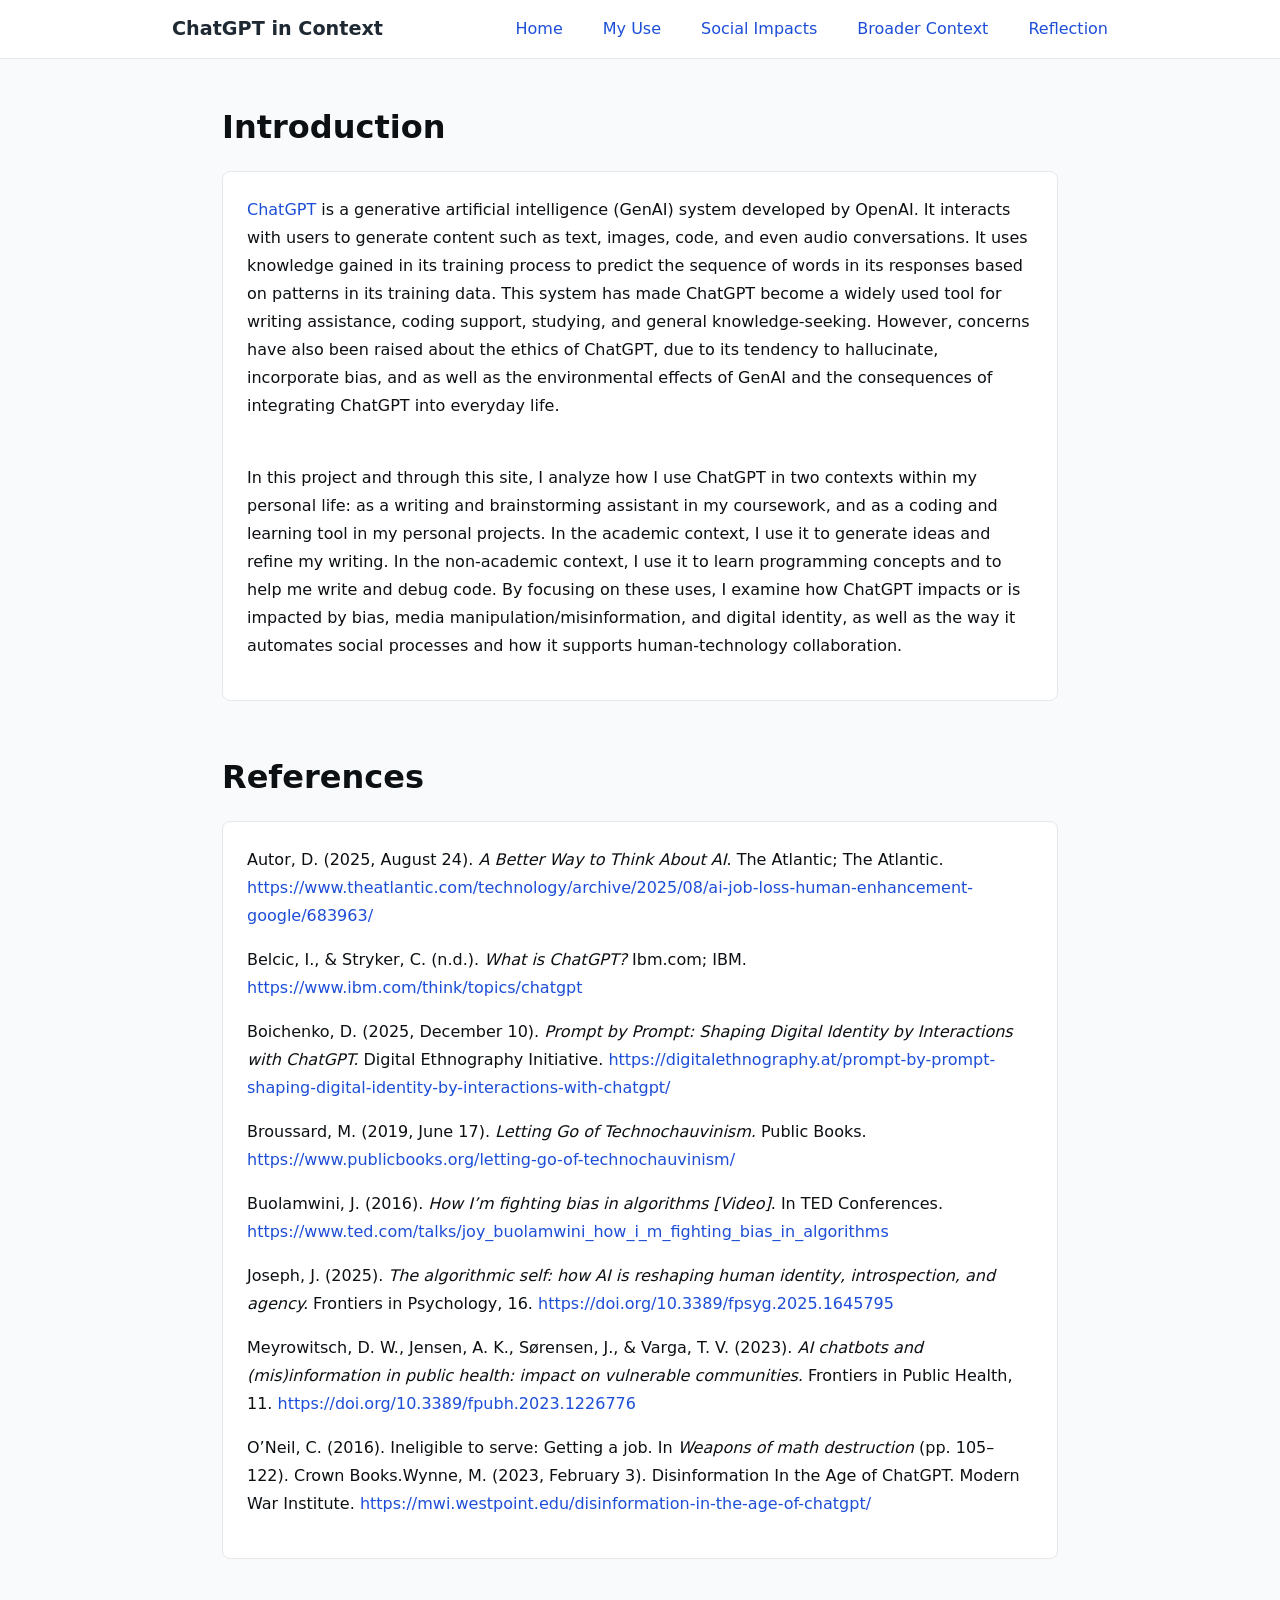
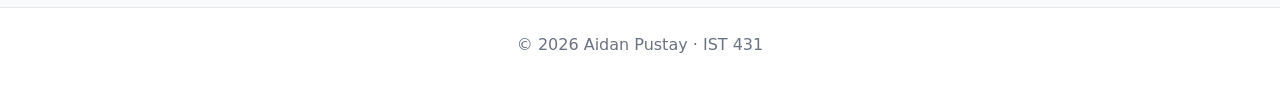
==== index.html @ 18e532a0 "Initial commit" ====
<!DOCTYPE html>
<html lang="en">
<head>
    <meta charset="UTF-8">
    <title>ChatGPT in Context</title>
    <link rel="stylesheet" href="styles.css">
</head>
<body>

<header>
    <nav>
        <h1 class="site-title"><a href="index.html">ChatGPT in Context</a></h1>
        <ul class="nav-links">
            <li><a href="index.html">Home</a></li>
            <li><a href="my-use.html">My Use</a></li>
            <li><a href="social-impacts.html">Social Impacts</a></li>
            <li><a href="broader-context.html">Broader Context</a></li>
            <li><a href="reflection.html">Reflection</a></li>        
        </ul>
    </nav>
</header>

<main>
    <section>
        <h2>Introduction</h2>
        <article>
            <p>
                <a href="https://www.ibm.com/think/topics/chatgpt">ChatGPT</a> is a generative artificial intelligence (GenAI) system developed by OpenAI. It interacts with users 
                to generate content such as text, images, code, and even audio conversations. It uses knowledge gained in its training process
                to predict the sequence of words in its responses based on patterns in its training data. This system has made ChatGPT become a 
                widely used tool for writing assistance, coding support, studying, and general knowledge-seeking. However, concerns have
                also been raised about the ethics of ChatGPT, due to its tendency to hallucinate, incorporate bias, and as well as the environmental
                effects of GenAI and the consequences of integrating ChatGPT into everyday life. 
            </p><br>
            <p>
                In this project and through this site, I analyze how I use ChatGPT in two contexts within my personal life: as a writing and brainstorming 
                assistant in my coursework, and as a coding and learning tool in my personal projects. In the academic context, I use it 
                to generate ideas and refine my writing. In the non-academic context, I use it to learn programming concepts and to help
                me write and debug code. By focusing on these uses, I examine how ChatGPT impacts or is impacted by bias, 
                media manipulation/misinformation, and digital identity, as well as the way it automates social processes and how it supports
                human-technology collaboration. 
            </p>
        </article>

        <br><br>

        <h2>References</h2>
        <article>
            <p>
                Autor, D. (2025, August 24). <i>A Better Way to Think About AI</i>. The Atlantic; The Atlantic. <a href="https://www.theatlantic.com/technology/archive/2025/08/ai-job-loss-human-enhancement-google/683963/">https://www.theatlantic.com/technology/archive/2025/08/ai-job-loss-human-enhancement-google/683963/</a>
            </p>
            <p>
                Belcic, I., & Stryker, C. (n.d.). <i>What is ChatGPT?</i> Ibm.com; IBM. <a href="https://www.ibm.com/think/topics/chatgpt">https://www.ibm.com/think/topics/chatgpt</a>
            </p>
            <p>
                Boichenko, D. (2025, December 10). <i>Prompt by Prompt: Shaping Digital Identity by Interactions with ChatGPT.</i> Digital Ethnography Initiative. <a href="https://digitalethnography.at/prompt-by-prompt-shaping-digital-identity-by-interactions-with-chatgpt/">https://digitalethnography.at/prompt-by-prompt-shaping-digital-identity-by-interactions-with-chatgpt/</a>
            </p>
            <p>    
                Broussard, M. (2019, June 17). <i>Letting Go of Technochauvinism.</i> Public Books. <a href="https://www.publicbooks.org/letting-go-of-technochauvinism/">https://www.publicbooks.org/letting-go-of-technochauvinism/</a>
            </p>
            <p>
                Buolamwini, J. (2016). <i>How I’m fighting bias in algorithms [Video]</i>. In TED Conferences. <a href="https://www.ted.com/talks/joy_buolamwini_how_i_m_fighting_bias_in_algorithms">https://www.ted.com/talks/joy_buolamwini_how_i_m_fighting_bias_in_algorithms</a>
            </p>
            <p>
                Joseph, J. (2025). <i>The algorithmic self: how AI is reshaping human identity, introspection, and agency.</i> Frontiers in Psychology, 16. <a href="https://doi.org/10.3389/fpsyg.2025.1645795">https://doi.org/10.3389/fpsyg.2025.1645795</a>
            </p>
            <p>    
                Meyrowitsch, D. W., Jensen, A. K., Sørensen, J., & Varga, T. V. (2023). <i>AI chatbots and (mis)information in public health: impact on vulnerable communities.</i> Frontiers in Public Health, 11. <a href="https://doi.org/10.3389/fpubh.2023.1226776">https://doi.org/10.3389/fpubh.2023.1226776</a>
            </p>
            <p>
                O’Neil, C. (2016). Ineligible to serve: Getting a job. In <i>Weapons of math destruction</i> (pp. 105–122). Crown Books.Wynne, M. (2023, February 3). Disinformation In the Age of ChatGPT. Modern War Institute. <a href="https://mwi.westpoint.edu/disinformation-in-the-age-of-chatgpt/">https://mwi.westpoint.edu/disinformation-in-the-age-of-chatgpt/</a>
            </p>
        </article>
    </section>
</main>

<footer>
    <p>&copy; 2026 Aidan Pustay · IST 431</p>
</footer>

</body>
</html>
---- styles.css ----
* {
    margin: 0;
    padding: 0;
    box-sizing: border-box;
}
body {
    font-family: "Inter", system-ui, -apple-system, BlinkMacSystemFont, sans-serif;
    line-height: 1.6;
    color: #0c1013;
    background-color: #f9fafb;
    display: flex;
    flex-direction: column;
    min-height: 100vh;
    margin: 0;
}

a {
    color: #1d4ed8;
    text-decoration: none;
}
a:hover {
    text-decoration: underline;
}
header {
    background: #ffffff;
    border-bottom: 1px solid #e5e7eb;
    position: sticky;
    top: 0;
    z-index: 100;
}
nav {
    max-width: 1000px;
    margin: 0 auto;
    padding: 1rem 2rem;
    display: flex;
    align-items: center;
    justify-content: space-between;
}
.site-title {
    font-size: 1.2rem;
    font-weight: 700;
    margin-right: 20px;
}
.site-title a {
    text-decoration: none;
    color: #1f2933;
}
.nav-links {
    list-style: none;
    display: flex;
    gap: 2.5rem;
}
main {
    max-width: 900px;
    margin: 3rem auto;
    padding: 0 2rem;
    flex: 1;
    line-height: 1.75;
}
h1, h2, h3 {
    line-height: 1.25;
}
h2 {
    font-size: 2rem;
    margin-bottom: 1rem;
}
h3 {
    font-size: 1.3rem;
    margin-top: 1.5rem;
    margin-bottom: 0.5rem;
}
p {
    margin-bottom: 1rem;
    font-size: 1rem;
}
article {
    background: #ffffff;
    padding: 1.5rem;
    border-radius: 8px;
    margin-top: 1.5rem;
    border: 1px solid #e5e7eb;
}
footer {
    text-align: center;
    padding: 1.5rem;
    border-top: 1px solid #e5e7eb;
    background: #ffffff;
    font-size: 0.9rem;
    color: #6b7280;
}
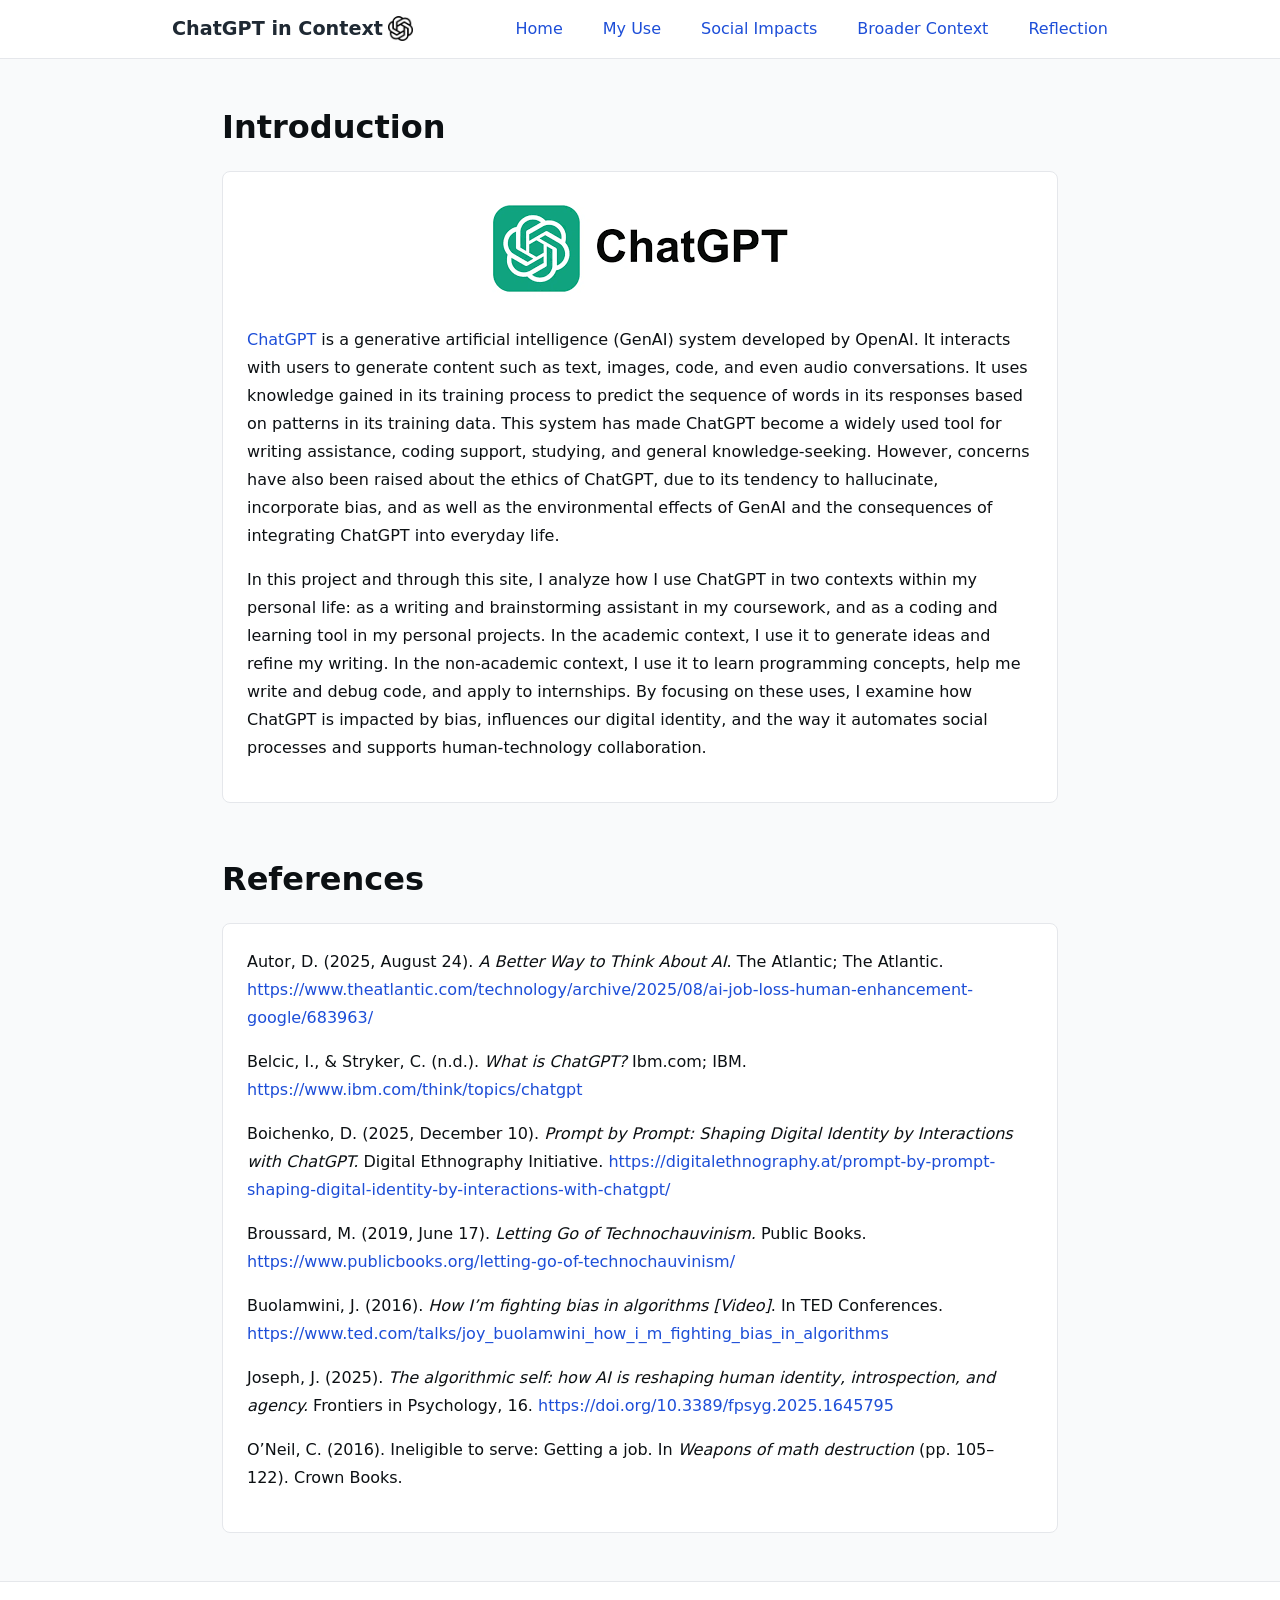
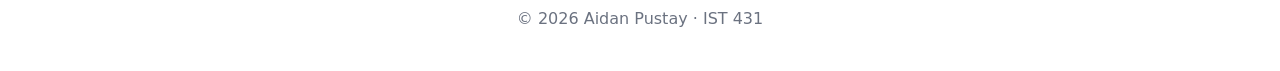
==== commit 70dbed75: "social impacts" ====
--- a/index.html
+++ b/index.html
@@ -9,7 +9,7 @@
 
 <header>
     <nav>
-        <h1 class="site-title"><a href="index.html">ChatGPT in Context</a></h1>
+        <h1 class="site-title"><a href="index.html">ChatGPT in Context <img src="images/chatgptlogoshort.png" alt="ChatGPT logo" id="chatgptlogoshort"></a></h1>
         <ul class="nav-links">
             <li><a href="index.html">Home</a></li>
             <li><a href="my-use.html">My Use</a></li>
@@ -24,6 +24,12 @@
     <section>
         <h2>Introduction</h2>
         <article>
+            <div id="chatgptlogo">
+                <a href="https://chatgpt.com/" target="_blank">
+                    <img src="/images/chatgptlogo.png" alt="ChatGPT Logo">
+                </a>
+            </div>
+            <br>
             <p>
                 <a href="https://www.ibm.com/think/topics/chatgpt">ChatGPT</a> is a generative artificial intelligence (GenAI) system developed by OpenAI. It interacts with users 
                 to generate content such as text, images, code, and even audio conversations. It uses knowledge gained in its training process
@@ -31,14 +37,13 @@
                 widely used tool for writing assistance, coding support, studying, and general knowledge-seeking. However, concerns have
                 also been raised about the ethics of ChatGPT, due to its tendency to hallucinate, incorporate bias, and as well as the environmental
                 effects of GenAI and the consequences of integrating ChatGPT into everyday life. 
-            </p><br>
+            </p>
             <p>
                 In this project and through this site, I analyze how I use ChatGPT in two contexts within my personal life: as a writing and brainstorming 
                 assistant in my coursework, and as a coding and learning tool in my personal projects. In the academic context, I use it 
-                to generate ideas and refine my writing. In the non-academic context, I use it to learn programming concepts and to help
-                me write and debug code. By focusing on these uses, I examine how ChatGPT impacts or is impacted by bias, 
-                media manipulation/misinformation, and digital identity, as well as the way it automates social processes and how it supports
-                human-technology collaboration. 
+                to generate ideas and refine my writing. In the non-academic context, I use it to learn programming concepts, help
+                me write and debug code, and apply to internships. By focusing on these uses, I examine how ChatGPT is impacted by bias, 
+                influences our digital identity, and the way it automates social processes and supports human-technology collaboration. 
             </p>
         </article>
 
@@ -47,28 +52,25 @@
         <h2>References</h2>
         <article>
             <p>
-                Autor, D. (2025, August 24). <i>A Better Way to Think About AI</i>. The Atlantic; The Atlantic. <a href="https://www.theatlantic.com/technology/archive/2025/08/ai-job-loss-human-enhancement-google/683963/">https://www.theatlantic.com/technology/archive/2025/08/ai-job-loss-human-enhancement-google/683963/</a>
+                Autor, D. (2025, August 24). <i>A Better Way to Think About AI</i>. The Atlantic; The Atlantic. <a href="https://www.theatlantic.com/technology/archive/2025/08/ai-job-loss-human-enhancement-google/683963/" target="_blank">https://www.theatlantic.com/technology/archive/2025/08/ai-job-loss-human-enhancement-google/683963/</a>
             </p>
             <p>
                 Belcic, I., & Stryker, C. (n.d.). <i>What is ChatGPT?</i> Ibm.com; IBM. <a href="https://www.ibm.com/think/topics/chatgpt">https://www.ibm.com/think/topics/chatgpt</a>
             </p>
             <p>
-                Boichenko, D. (2025, December 10). <i>Prompt by Prompt: Shaping Digital Identity by Interactions with ChatGPT.</i> Digital Ethnography Initiative. <a href="https://digitalethnography.at/prompt-by-prompt-shaping-digital-identity-by-interactions-with-chatgpt/">https://digitalethnography.at/prompt-by-prompt-shaping-digital-identity-by-interactions-with-chatgpt/</a>
+                Boichenko, D. (2025, December 10). <i>Prompt by Prompt: Shaping Digital Identity by Interactions with ChatGPT.</i> Digital Ethnography Initiative. <a href="https://digitalethnography.at/prompt-by-prompt-shaping-digital-identity-by-interactions-with-chatgpt/" target="_blank">https://digitalethnography.at/prompt-by-prompt-shaping-digital-identity-by-interactions-with-chatgpt/</a>
             </p>
             <p>    
-                Broussard, M. (2019, June 17). <i>Letting Go of Technochauvinism.</i> Public Books. <a href="https://www.publicbooks.org/letting-go-of-technochauvinism/">https://www.publicbooks.org/letting-go-of-technochauvinism/</a>
+                Broussard, M. (2019, June 17). <i>Letting Go of Technochauvinism.</i> Public Books. <a href="https://www.publicbooks.org/letting-go-of-technochauvinism/" target="_blank">https://www.publicbooks.org/letting-go-of-technochauvinism/</a>
             </p>
             <p>
-                Buolamwini, J. (2016). <i>How I’m fighting bias in algorithms [Video]</i>. In TED Conferences. <a href="https://www.ted.com/talks/joy_buolamwini_how_i_m_fighting_bias_in_algorithms">https://www.ted.com/talks/joy_buolamwini_how_i_m_fighting_bias_in_algorithms</a>
+                Buolamwini, J. (2016). <i>How I’m fighting bias in algorithms [Video]</i>. In TED Conferences. <a href="https://www.ted.com/talks/joy_buolamwini_how_i_m_fighting_bias_in_algorithms" target="_blank">https://www.ted.com/talks/joy_buolamwini_how_i_m_fighting_bias_in_algorithms</a>
             </p>
             <p>
-                Joseph, J. (2025). <i>The algorithmic self: how AI is reshaping human identity, introspection, and agency.</i> Frontiers in Psychology, 16. <a href="https://doi.org/10.3389/fpsyg.2025.1645795">https://doi.org/10.3389/fpsyg.2025.1645795</a>
-            </p>
-            <p>    
-                Meyrowitsch, D. W., Jensen, A. K., Sørensen, J., & Varga, T. V. (2023). <i>AI chatbots and (mis)information in public health: impact on vulnerable communities.</i> Frontiers in Public Health, 11. <a href="https://doi.org/10.3389/fpubh.2023.1226776">https://doi.org/10.3389/fpubh.2023.1226776</a>
+                Joseph, J. (2025). <i>The algorithmic self: how AI is reshaping human identity, introspection, and agency.</i> Frontiers in Psychology, 16. <a href="https://doi.org/10.3389/fpsyg.2025.1645795" target="_blank">https://doi.org/10.3389/fpsyg.2025.1645795</a>
             </p>
             <p>
-                O’Neil, C. (2016). Ineligible to serve: Getting a job. In <i>Weapons of math destruction</i> (pp. 105–122). Crown Books.Wynne, M. (2023, February 3). Disinformation In the Age of ChatGPT. Modern War Institute. <a href="https://mwi.westpoint.edu/disinformation-in-the-age-of-chatgpt/">https://mwi.westpoint.edu/disinformation-in-the-age-of-chatgpt/</a>
+                O’Neil, C. (2016). Ineligible to serve: Getting a job. In <i>Weapons of math destruction</i> (pp. 105–122). Crown Books.
             </p>
         </article>
     </section>
--- a/styles.css
+++ b/styles.css
@@ -44,11 +44,15 @@
 .site-title a {
     text-decoration: none;
     color: #1f2933;
+    display: flex;           
+    align-items: center;     
+    gap: 5px;               
 }
 .nav-links {
     list-style: none;
     display: flex;
     gap: 2.5rem;
+    
 }
 main {
     max-width: 900px;
@@ -88,3 +92,18 @@
     font-size: 0.9rem;
     color: #6b7280;
 }
+#chatgptlogo img {
+    display: block;
+    margin: 0 auto;
+}
+#chatgptlogoshort {
+    width: 25px;
+}
+#bias {
+    text-align: center;
+}
+#academic {
+    display: block;
+    margin: 0 auto;
+    width: 300px;
+}
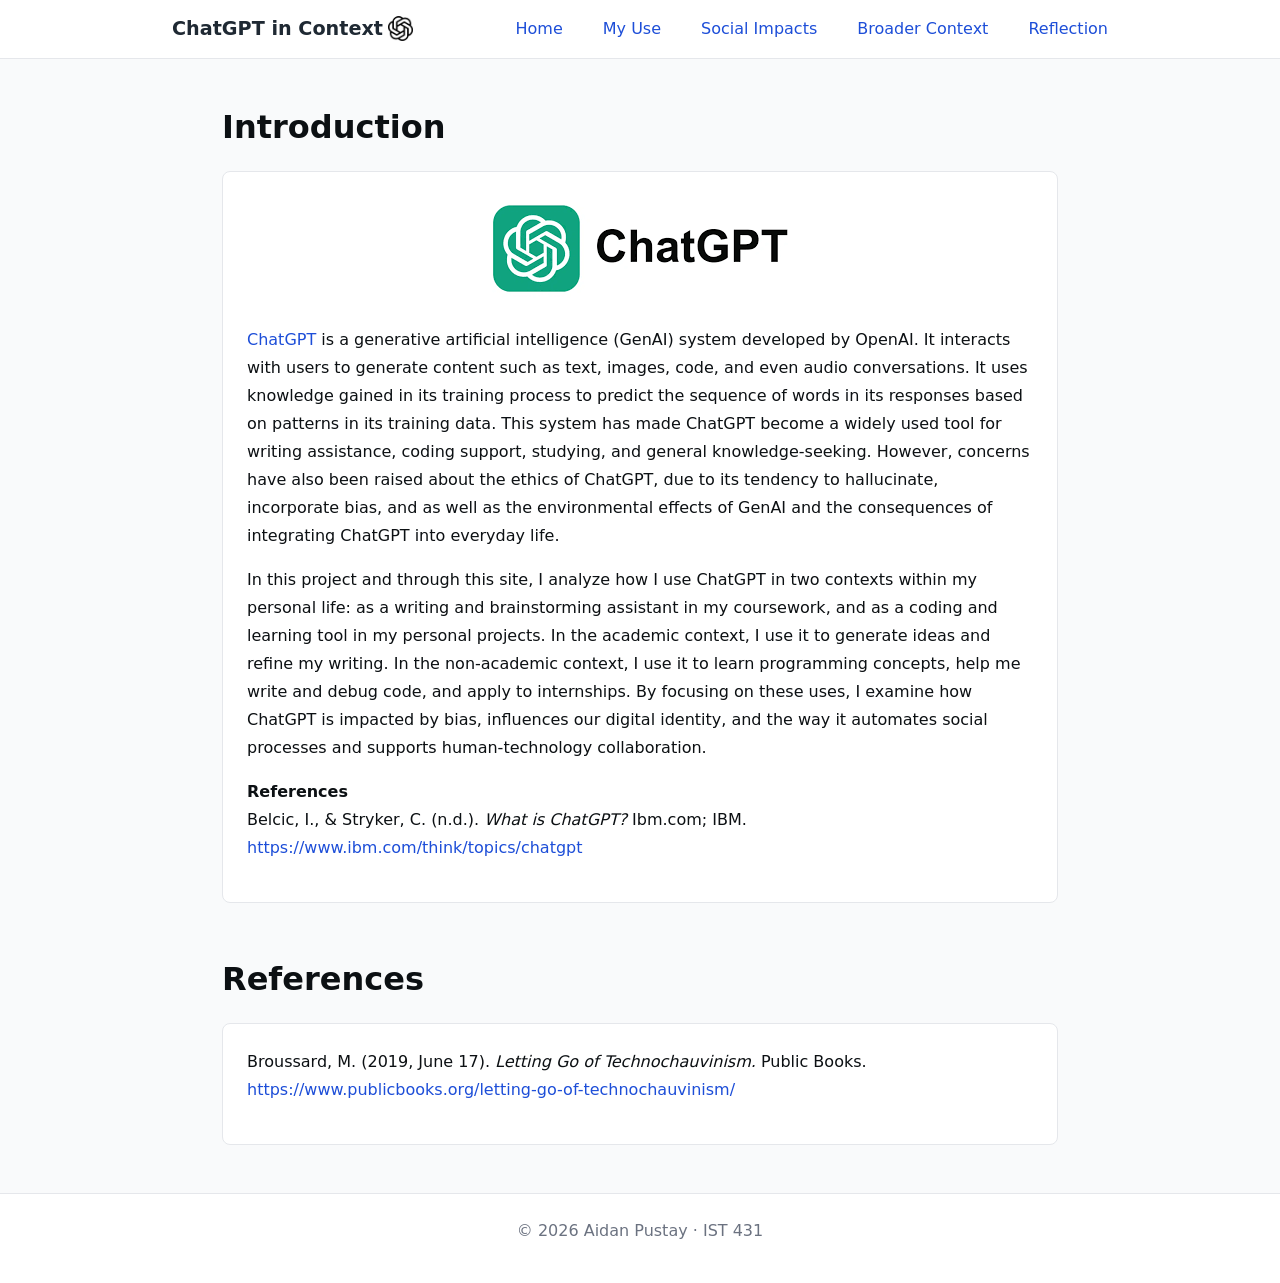
==== commit 1148514f: "automation" ====
--- a/index.html
+++ b/index.html
@@ -31,7 +31,7 @@
             </div>
             <br>
             <p>
-                <a href="https://www.ibm.com/think/topics/chatgpt">ChatGPT</a> is a generative artificial intelligence (GenAI) system developed by OpenAI. It interacts with users 
+                <a href="https://www.ibm.com/think/topics/chatgpt" target="_blank">ChatGPT</a> is a generative artificial intelligence (GenAI) system developed by OpenAI. It interacts with users 
                 to generate content such as text, images, code, and even audio conversations. It uses knowledge gained in its training process
                 to predict the sequence of words in its responses based on patterns in its training data. This system has made ChatGPT become a 
                 widely used tool for writing assistance, coding support, studying, and general knowledge-seeking. However, concerns have
@@ -45,33 +45,20 @@
                 me write and debug code, and apply to internships. By focusing on these uses, I examine how ChatGPT is impacted by bias, 
                 influences our digital identity, and the way it automates social processes and supports human-technology collaboration. 
             </p>
+            <h4>References</h4>
+            <p>
+                Belcic, I., & Stryker, C. (n.d.). <i>What is ChatGPT?</i> Ibm.com; IBM. <a href="https://www.ibm.com/think/topics/chatgpt">https://www.ibm.com/think/topics/chatgpt</a>
+            </p>
         </article>
 
         <br><br>
 
         <h2>References</h2>
         <article>
-            <p>
-                Autor, D. (2025, August 24). <i>A Better Way to Think About AI</i>. The Atlantic; The Atlantic. <a href="https://www.theatlantic.com/technology/archive/2025/08/ai-job-loss-human-enhancement-google/683963/" target="_blank">https://www.theatlantic.com/technology/archive/2025/08/ai-job-loss-human-enhancement-google/683963/</a>
-            </p>
-            <p>
-                Belcic, I., & Stryker, C. (n.d.). <i>What is ChatGPT?</i> Ibm.com; IBM. <a href="https://www.ibm.com/think/topics/chatgpt">https://www.ibm.com/think/topics/chatgpt</a>
-            </p>
-            <p>
-                Boichenko, D. (2025, December 10). <i>Prompt by Prompt: Shaping Digital Identity by Interactions with ChatGPT.</i> Digital Ethnography Initiative. <a href="https://digitalethnography.at/prompt-by-prompt-shaping-digital-identity-by-interactions-with-chatgpt/" target="_blank">https://digitalethnography.at/prompt-by-prompt-shaping-digital-identity-by-interactions-with-chatgpt/</a>
-            </p>
             <p>    
                 Broussard, M. (2019, June 17). <i>Letting Go of Technochauvinism.</i> Public Books. <a href="https://www.publicbooks.org/letting-go-of-technochauvinism/" target="_blank">https://www.publicbooks.org/letting-go-of-technochauvinism/</a>
             </p>
-            <p>
-                Buolamwini, J. (2016). <i>How I’m fighting bias in algorithms [Video]</i>. In TED Conferences. <a href="https://www.ted.com/talks/joy_buolamwini_how_i_m_fighting_bias_in_algorithms" target="_blank">https://www.ted.com/talks/joy_buolamwini_how_i_m_fighting_bias_in_algorithms</a>
-            </p>
-            <p>
-                Joseph, J. (2025). <i>The algorithmic self: how AI is reshaping human identity, introspection, and agency.</i> Frontiers in Psychology, 16. <a href="https://doi.org/10.3389/fpsyg.2025.1645795" target="_blank">https://doi.org/10.3389/fpsyg.2025.1645795</a>
-            </p>
-            <p>
-                O’Neil, C. (2016). Ineligible to serve: Getting a job. In <i>Weapons of math destruction</i> (pp. 105–122). Crown Books.
-            </p>
+
         </article>
     </section>
 </main>
--- a/styles.css
+++ b/styles.css
@@ -106,4 +106,9 @@
     display: block;
     margin: 0 auto;
     width: 300px;
+}
+#automation {
+    display: block;
+    margin: 0 auto;
+    width: 200px;
 }
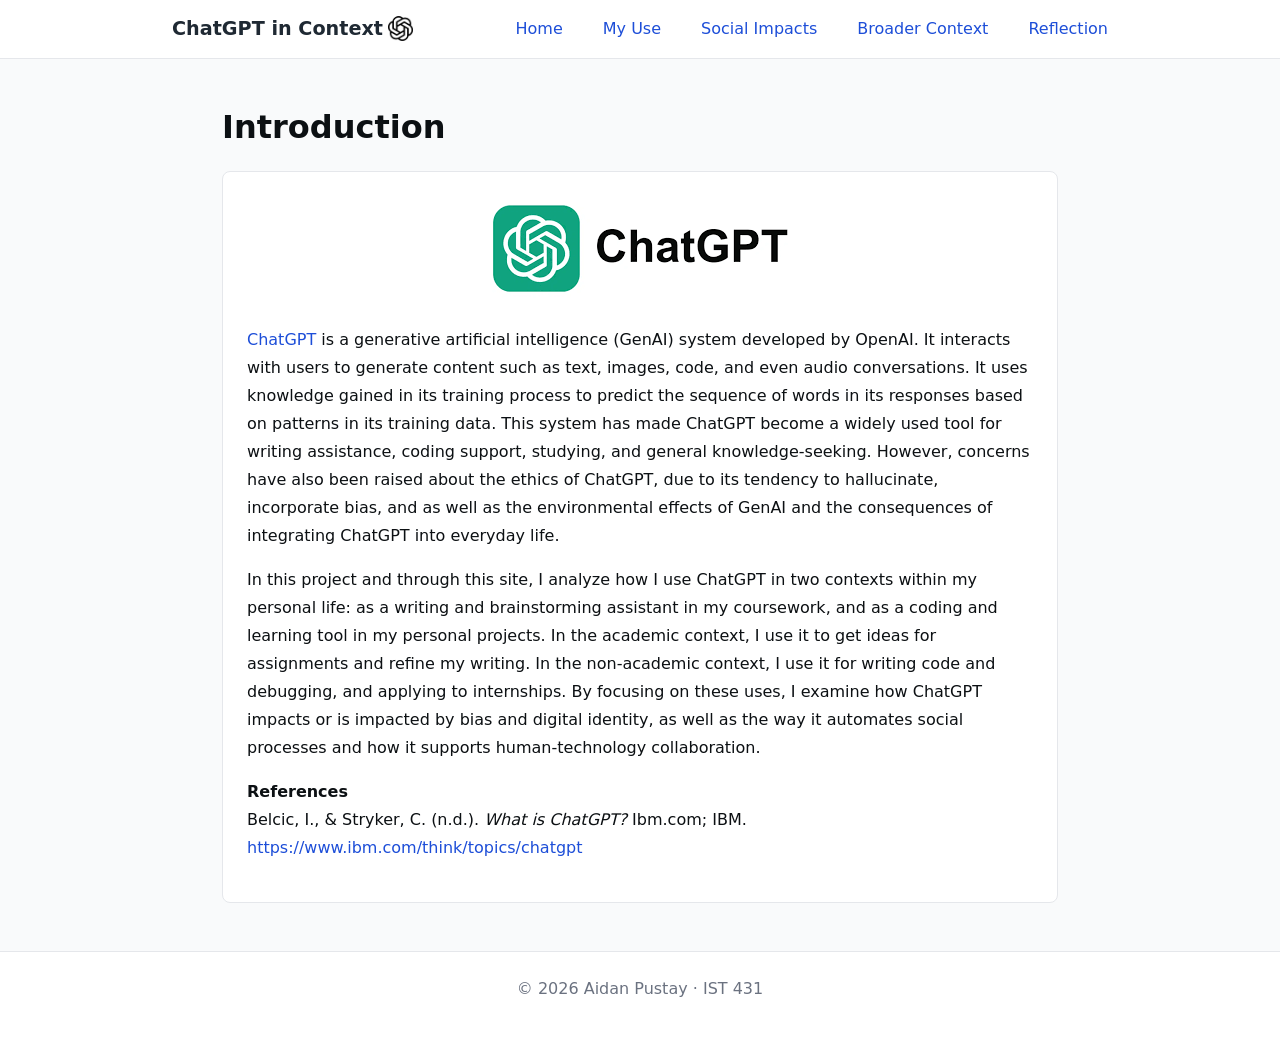
==== commit 952782d2: "technochauvinism" ====
--- a/index.html
+++ b/index.html
@@ -31,34 +31,24 @@
             </div>
             <br>
             <p>
-                <a href="https://www.ibm.com/think/topics/chatgpt" target="_blank">ChatGPT</a> is a generative artificial intelligence (GenAI) system developed by OpenAI. It interacts with users 
-                to generate content such as text, images, code, and even audio conversations. It uses knowledge gained in its training process
-                to predict the sequence of words in its responses based on patterns in its training data. This system has made ChatGPT become a 
-                widely used tool for writing assistance, coding support, studying, and general knowledge-seeking. However, concerns have
-                also been raised about the ethics of ChatGPT, due to its tendency to hallucinate, incorporate bias, and as well as the environmental
-                effects of GenAI and the consequences of integrating ChatGPT into everyday life. 
+                <a href="https://www.ibm.com/think/topics/chatgpt" target="_blank">ChatGPT</a> is a generative artificial intelligence (GenAI) 
+                system developed by OpenAI. It interacts with users to generate content such as text, images, code, and even audio conversations. 
+                It uses knowledge gained in its training process to predict the sequence of words in its responses based on patterns in its 
+                training data. This system has made ChatGPT become a widely used tool for writing assistance, coding support, studying, and 
+                general knowledge-seeking. However, concerns have also been raised about the ethics of ChatGPT, due to its tendency to hallucinate, 
+                incorporate bias, and as well as the environmental effects of GenAI and the consequences of integrating ChatGPT into everyday life.
             </p>
             <p>
-                In this project and through this site, I analyze how I use ChatGPT in two contexts within my personal life: as a writing and brainstorming 
-                assistant in my coursework, and as a coding and learning tool in my personal projects. In the academic context, I use it 
-                to generate ideas and refine my writing. In the non-academic context, I use it to learn programming concepts, help
-                me write and debug code, and apply to internships. By focusing on these uses, I examine how ChatGPT is impacted by bias, 
-                influences our digital identity, and the way it automates social processes and supports human-technology collaboration. 
+                In this project and through this site, I analyze how I use ChatGPT in two contexts within my personal life: as a writing and 
+                brainstorming assistant in my coursework, and as a coding and learning tool in my personal projects. In the academic context, I 
+                use it to get ideas for assignments and refine my writing. In the non-academic context, I use it for writing code and debugging, 
+                and applying to internships. By focusing on these uses, I examine how ChatGPT impacts or is impacted by bias and digital identity, 
+                as well as the way it automates social processes and how it supports human-technology collaboration.
             </p>
             <h4>References</h4>
             <p>
                 Belcic, I., & Stryker, C. (n.d.). <i>What is ChatGPT?</i> Ibm.com; IBM. <a href="https://www.ibm.com/think/topics/chatgpt">https://www.ibm.com/think/topics/chatgpt</a>
             </p>
-        </article>
-
-        <br><br>
-
-        <h2>References</h2>
-        <article>
-            <p>    
-                Broussard, M. (2019, June 17). <i>Letting Go of Technochauvinism.</i> Public Books. <a href="https://www.publicbooks.org/letting-go-of-technochauvinism/" target="_blank">https://www.publicbooks.org/letting-go-of-technochauvinism/</a>
-            </p>
-
         </article>
     </section>
 </main>
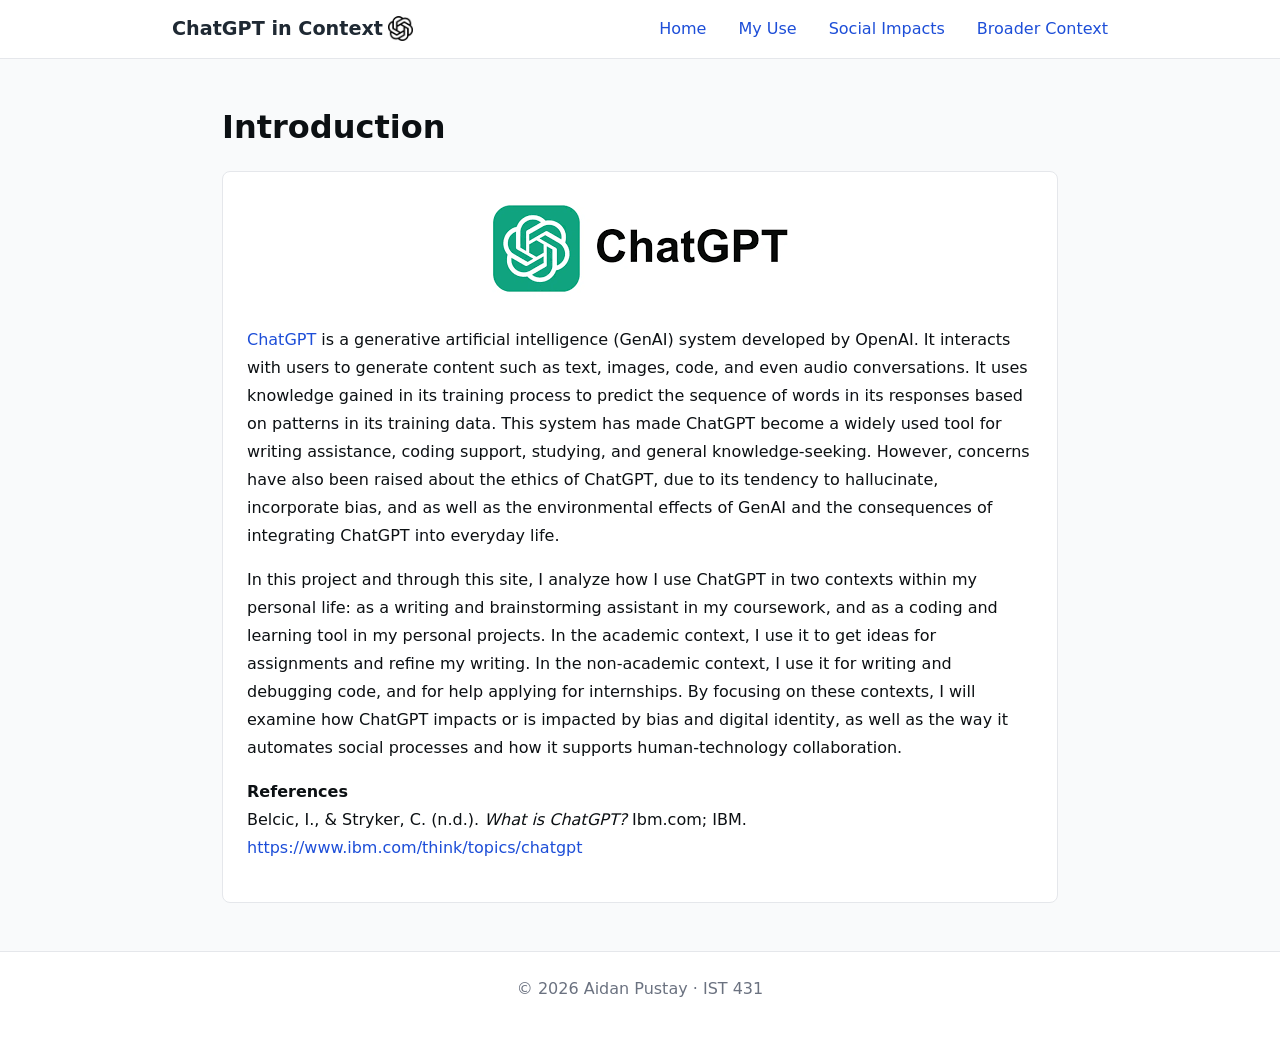
==== commit 9b2f2400: "calendar, technochauvinism" ====
--- a/index.html
+++ b/index.html
@@ -15,7 +15,6 @@
             <li><a href="my-use.html">My Use</a></li>
             <li><a href="social-impacts.html">Social Impacts</a></li>
             <li><a href="broader-context.html">Broader Context</a></li>
-            <li><a href="reflection.html">Reflection</a></li>        
         </ul>
     </nav>
 </header>
@@ -41,9 +40,9 @@
             <p>
                 In this project and through this site, I analyze how I use ChatGPT in two contexts within my personal life: as a writing and 
                 brainstorming assistant in my coursework, and as a coding and learning tool in my personal projects. In the academic context, I 
-                use it to get ideas for assignments and refine my writing. In the non-academic context, I use it for writing code and debugging, 
-                and applying to internships. By focusing on these uses, I examine how ChatGPT impacts or is impacted by bias and digital identity, 
-                as well as the way it automates social processes and how it supports human-technology collaboration.
+                use it to get ideas for assignments and refine my writing. In the non-academic context, I use it for writing and debugging code, 
+                and for help applying for internships. By focusing on these contexts, I will examine how ChatGPT impacts or is impacted by bias 
+                and digital identity, as well as the way it automates social processes and how it supports human-technology collaboration.
             </p>
             <h4>References</h4>
             <p>
--- a/styles.css
+++ b/styles.css
@@ -39,7 +39,6 @@
 .site-title {
     font-size: 1.2rem;
     font-weight: 700;
-    margin-right: 20px;
 }
 .site-title a {
     text-decoration: none;
@@ -51,8 +50,7 @@
 .nav-links {
     list-style: none;
     display: flex;
-    gap: 2.5rem;
-    
+    gap: 2rem;
 }
 main {
     max-width: 900px;
@@ -111,4 +109,4 @@
     display: block;
     margin: 0 auto;
     width: 200px;
-}+}
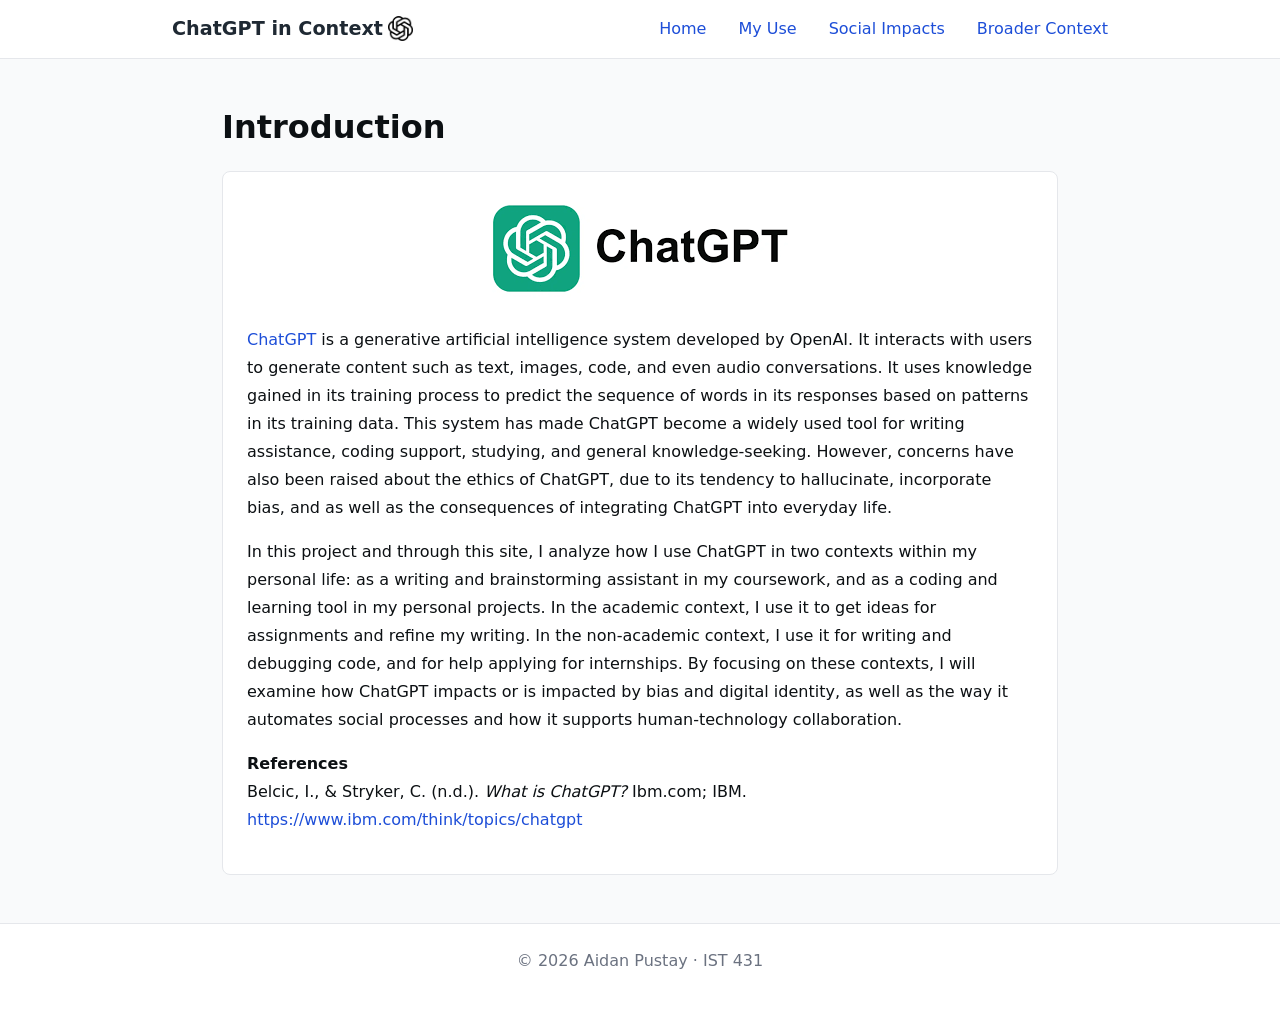
==== commit 3d071bb2: "tools vs system" ====
--- a/index.html
+++ b/index.html
@@ -25,17 +25,17 @@
         <article>
             <div id="chatgptlogo">
                 <a href="https://chatgpt.com/" target="_blank">
-                    <img src="/images/chatgptlogo.png" alt="ChatGPT Logo">
+                    <img src="images/chatgptlogo.png" alt="ChatGPT Logo">
                 </a>
             </div>
             <br>
             <p>
-                <a href="https://www.ibm.com/think/topics/chatgpt" target="_blank">ChatGPT</a> is a generative artificial intelligence (GenAI) 
+                <a href="https://www.ibm.com/think/topics/chatgpt" target="_blank">ChatGPT</a> is a generative artificial intelligence  
                 system developed by OpenAI. It interacts with users to generate content such as text, images, code, and even audio conversations. 
                 It uses knowledge gained in its training process to predict the sequence of words in its responses based on patterns in its 
                 training data. This system has made ChatGPT become a widely used tool for writing assistance, coding support, studying, and 
                 general knowledge-seeking. However, concerns have also been raised about the ethics of ChatGPT, due to its tendency to hallucinate, 
-                incorporate bias, and as well as the environmental effects of GenAI and the consequences of integrating ChatGPT into everyday life.
+                incorporate bias, and as well as the consequences of integrating ChatGPT into everyday life.
             </p>
             <p>
                 In this project and through this site, I analyze how I use ChatGPT in two contexts within my personal life: as a writing and 
